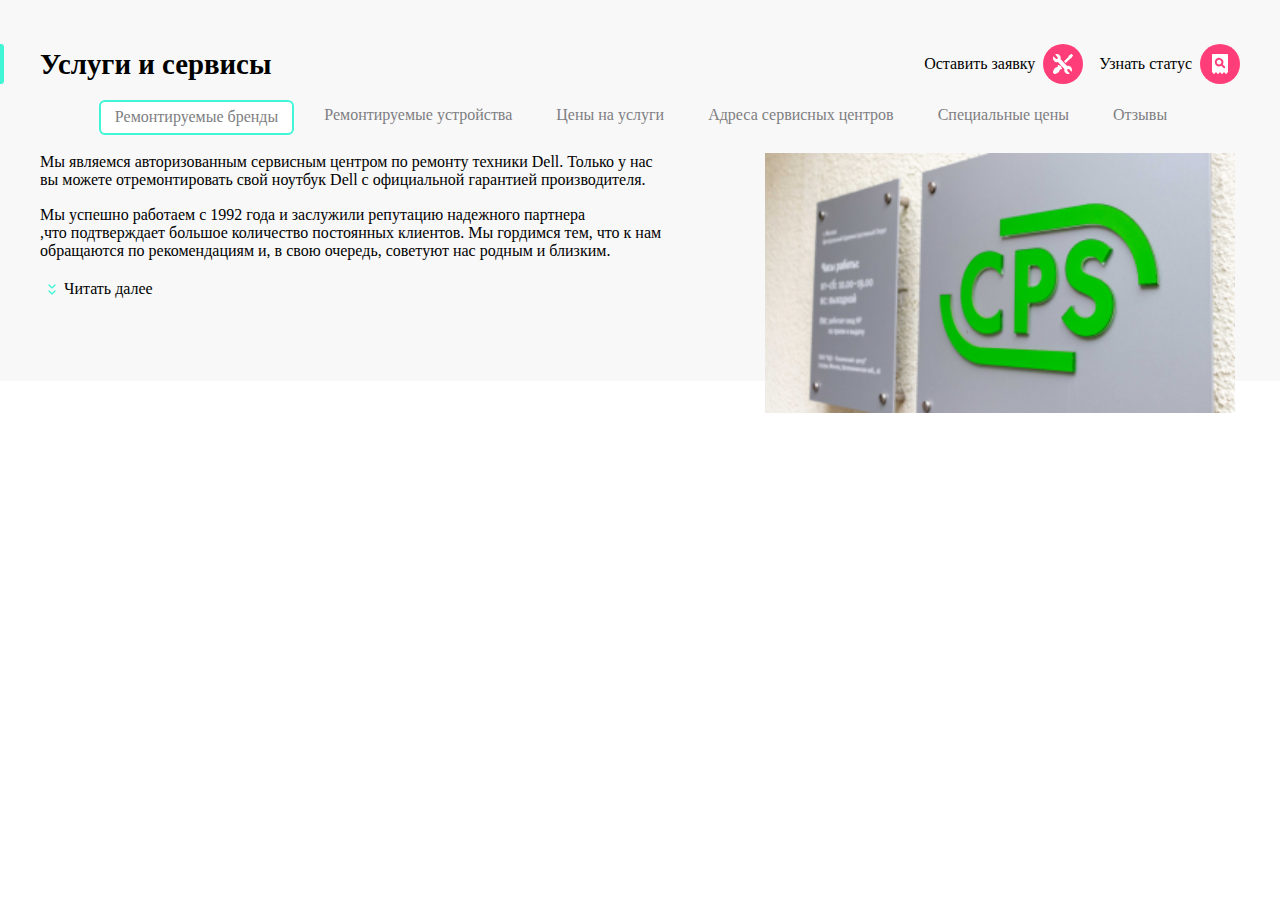
==== main.html @ b9f3ec5d "All files were added to the project" ====
<!DOCTYPE html>
<html lang="en">
<head>
    <meta charset="UTF-8">
    <meta name="viewport" content="width=device-width, initial-scale=1.0">
    <link rel="stylesheet" href="normalize.css">
    <link rel="stylesheet" href="main-header.css">
    <link rel="stylesheet" href="main-main.css">
    <link rel="stylesheet" href="style.css">
    <title>BEM Repair</title>
</head>
<body>
    <header class="header">
        <div class="header__inner">
            <div class="header__menu lg-hidden">
                <button class="header__button button" type="button">
                    <img class="button__icon" src="icons/nav.svg" alt="Навигационный список">
                </button>
                <div class="header__logo logo">
                    <a href="#">
                        <img src="icons/main-logo.svg" alt="Логотип компании CPS">
                    </a>
                </div>
            </div>
            <div class="header__tools">
                <button class="header__button button sm-elem lg-hidden" type="button">
                    <img class="button__icon" src="icons/call.svg" alt="Сделать звонок">
                </button>
                <button class="header__button button sm-elem lg-hidden" type="button">
                    <img class="button__icon" src="icons/chat.svg" alt="Обратная связь">
                </button>
                <button class="header__button button sm-elem lg-hidden" type="button">
                    <img class="button__icon" src="icons/profile.svg" alt="Войти в профиль">
                </button>
                <button class="header__button button" type="button">
                    <span class="button__title lg-elem">Оставить заявку</span>
                    <img class="button__icon" src="icons/repair.svg" alt="Оставить заявку">
                </button>
                <button class="header__button button" type="button">
                    <span class="button__title lg-elem">Узнать статус</span>
                    <img class="button__icon" src="icons/checkstatus.svg" alt="Узнать статус">
                </button>
            </div>
        </div>
    </header>
    <main class="main">
        <div class="main__inner">
            <h1 class="main__title">Услуги и сервисы</h1>
            <nav class="main__nav nav">
                <ul class="nav__list">
                    <li class="nav__item">
                        <a href="#" class="nav__link">
                            Ремонтируемые бренды
                        </a>
                    </li>
                    <li class="nav__item lg-hidden">
                        <a href="#" class="nav__link">
                            Дополнительные услуги
                        </a>
                    </li>
                    <li class="nav__item lg-elem ">
                        <a href="#" class="nav__link">
                            Ремонтируемые устройства
                        </a>
                    </li>
                    <li class="nav__item sm-elem lg-elem">
                        <a href="#" class="nav__link">
                            Цены на услуги
                        </a>
                    </li>
                    <li class="nav__item lg-elem">
                        <a href="#" class="nav__link">
                            Адреса сервисных центров
                        </a>
                    </li>
                    <li class="nav__item sm-elem lg-elem">
                        <a href="#" class="nav__link">
                            Специальные цены
                        </a>
                    </li>
                    <li class="nav__item lg-elem">
                        <a href="#" class="nav__link">
                            Отзывы
                        </a>
                    </li>
                </ul>
            </nav>
            <section class="main__about-us about-us">
                <p class="about-us__text about-us--horizontal-paddings">Мы являемся авторизованным сервисным центром по ремонту техники Dell. Только у нас вы можете отремонтировать свой ноутбук Dell с официальной гарантией производителя.</p>
                <p class="about-us__text sm-elem about-us--horizontal-paddings">Мы успешно работаем с 1992 года и заслужили репутацию надежного партнера<span class="lg-elem">,что подтверждает большое количество постоянных клиентов. Мы гордимся тем, что к нам обращаются по рекомендациям и, в свою очередь, советуют нас родным и близким.</span></p>
                    <div class="about-us__read-more read-more about-us--horizontal-paddings">
                        <input class="read-more__btn"id="read-more" type="button">
                        <svg class="read-more__icon" xmlns="http://www.w3.org/2000/svg" width="24" height="24" fill="none">
                            <path fill="#41F6D7" fill-rule="evenodd" d="M14.5 7.5 12 10 9.5 7.5a.707.707 0 1 0-1 1l2.793 2.793a1 1 0 0 0 1.414 0L15.5 8.5a.707.707 0 0 0-1-1Zm0 6L12 16l-2.5-2.5a.707.707 0 1 0-1 1l2.793 2.793a1 1 0 0 0 1.414 0L15.5 14.5a.707.707 0 0 0-1-1Z" clip-rule="evenodd"/>
                        </svg>
                        <label class="read-more__label"for="read-more">Читать далее</label>
                    </div>
                <img class="about-us__photo" src="img/Picture Copy.png" alt="О нас">
            </section>
        </div>
    </main>
</body>
</html>
---- main-header.css ----
/* настройки внешнего блока */


.header__inner {
    min-height: 88px;
    padding: 0 16px 0 16px;

    display: flex;
    justify-content: space-between;
    align-items: center;

    position: relative;

}
     @media (min-width: 768px) {
        .header__inner {
            padding: 0px 24px 0 24px;
        }
    }

        @media (min-width: 1120px) {
            .header__inner {
                padding: 0 40px 0 40px;

                justify-content: end;
            }
        } 

.header__inner::after {
    content: " ";
    
    background: #EAEAEA;
    width: 2px;
    height: 32px;
    border-radius: 1px;

    position: absolute;
    right: 40.5%;
    top: 30px;
}
    @media (min-width: 768px) {
        .header__inner::after { display: none;}
    }


/* внутренние настройки */


/* кнопки */


.header__button {
    display: inline-block;
    padding: 0;

    background-color: white;
    border: none;
}
.header__button:not(:first-child) {
    margin-left: 16px;
}

    @media (min-width: 768px) {
       .header__tools .header__button:nth-last-child(2) {
            margin-left: 32px;
       }
    }

    @media (min-width: 1120px) {
        .button {
            z-index: 2;
            background-color: #F8F8F8;
            display: flex;
            justify-content: end;
            align-items: center;

            position: relative;
            top: 20px;
        }
    }
    
    @media (min-width: 1120px) {
        .button__title {
            margin-right: 8px;
        }
    } 
/* левый блок header  */


 .header__menu {
    display: flex;
    align-items: center;
    justify-content: space-between;
    
    position: relative;
}
    @media (min-width: 768px) {
        .header__menu::before {
            content: " ";
    
            background: #EAEAEA;
            width: 2px;
            height: 32px;
            border-radius: 1px;

            position: absolute;
            left: 43%;
        }
    }

.logo {
    display: inline-block;
    padding-left: 16px;
}
    @media (min-width: 768px) {
        .logo {
            padding-left: 32px;
        }
    }


/* правый блок header  */


.header__tools {
    display: flex;
    align-items: center;
}
    @media (min-width: 768px) {
        .header__tools {position: relative;}
        .header__tools::after {
            content: " ";
    
            background: #EAEAEA;
            width: 2px;
            height: 32px;
            border-radius: 1px;

            position: absolute;
            right: 40%;
        }
    }
        @media (min-width: 1120px) {
            .header__tools::after {
                display: none;
            }
        }
---- main-main.css ----
.main__inner {
    background-color: #F8F8F8;
}
    @media (min-width: 1120px) {
        .main {
            position: relative;
        }
        .main__inner {
            position: absolute;
            top: -88px;
            left: 0;
            right: 0;
        }
    }
/* заголовок */


.main__title {
    font-size: 1.8em;
    padding: 24px 16px 16px 16px;
    margin-top: 0;
    position: relative;
}
    @media (min-width: 768px) {
        .main__title {
            padding: 24px;
        }
    }
        @media (min-width: 1120px) {
            .main__title {
                padding: 48px 40px 0 40px;
            }
        }

.main__title::before {
    content: " ";
    
    background: #41F6D7;
    width: 4px;
    height: 40px;
    border-radius: 0 3px 3px 0;

    position: absolute;
    left: 0px;
    top: 18px;
}
        @media (min-width: 1120px) {
            .main__title::before {
                top: 44px;
            }
        }

/* навигация */


.nav__list {
    list-style-type: none;
    padding: 0 16px 0 16px;
    margin: 0 0 18px 0;

    font-size: 16px;
    /* height: 40px; */

    overflow-x: auto;
    display: flex;
}
    @media (min-width: 768px) {
        .nav__list {
            padding: 0 24px 0 24px;
        }
    }
        @media (min-width: 1120px) {
            .nav__list {
                padding: 0 40px 0 40px;
                overflow-x: visible;
                justify-content: center;
            }
        }

.nav__list::-webkit-scrollbar {
    width: 0;
}

.nav__item {
    
    padding: 6px 14px 6px 14px;
    min-width: fit-content;
    margin-left: 16px;
}

.nav__item:first-child {
    margin-left: 0;
    border: 2px solid #41F6D7;
    border-radius: 6px;
    background-color: #fff;
}

.nav__link {
    color: #7E7E82;
    text-decoration: none;
    align-self: center;
}

/* о нас */

    @media (min-width: 768px) {
        .main__about-us {
            position: relative;
            padding-bottom: 40px;
        }
    }
        @media (min-width: 1120px) {
            .main__about-us {
                position: relative;
                padding-bottom: 80px;
            }
        }
       

.about-us__text {
    margin: 0 0 16px 0;
}
    @media (min-width: 768px) {
        .about-us__text, .read-more {
            width: 55%;
        }
    }

.about-us__photo {
    width: 100%;
    height: auto;
}
    @media (min-width: 768px) {
        .about-us__photo {
            width: 310px;
            height: 170px;
            
            position: absolute;
            top: 0px;
            right: 3.5%;
        }
    }
        @media (min-width: 1120px) {
            .about-us__photo {
                width: 470px;
                height: 260px;
                
                position: absolute;
                top: 0px;
                right: 3.5%;
            }
        }


/* читать больше  */


.about-us__read-more {
    padding-left: 16px;
    margin-bottom: 18px;
    position: relative;

    display: flex;
    align-items: center;
}

    @media (min-width: 768px) {
        .about-us__read-more {
            margin-bottom: 0;
        }
    }

.read-more__btn {
    position: absolute;
    left: 20px;
    z-index: -1;
    opacity: 0;
}

.read-more__icon {
    vertical-align: center;
}

/* отступы по бокам "о нас" */

.about-us--horizontal-paddings {
    padding: 0 16px 0 16px;
}
    @media (min-width: 768px) {
        .about-us--horizontal-paddings {
            padding: 0 24px 0 24px;
        
        }
    }
        @media (min-width: 1120px) {
            .about-us--horizontal-paddings {
                padding: 0 40px 0 40px
            }
        }
---- style.css ----
html {
    box-sizing: border-box;
}

*, *::after, *::before {
    box-sizing: inherit;
}

.body {
    min-width: 320px;
    overflow-x: hidden;
    font-size: 14px;
    font-family: 'Times New Roman', serif;
}

.lg-elem {
    display: none;
}

.sm-elem {
    display: none;
}
    @media (min-width: 768px) {
        .sm-elem {display: block;}
    }

@media (min-width: 1120px) {
    .lg-hidden {
        display: none;
    }
}

@media (min-width: 1120px) {
    .lg-elem {
        display: block;
    }
}
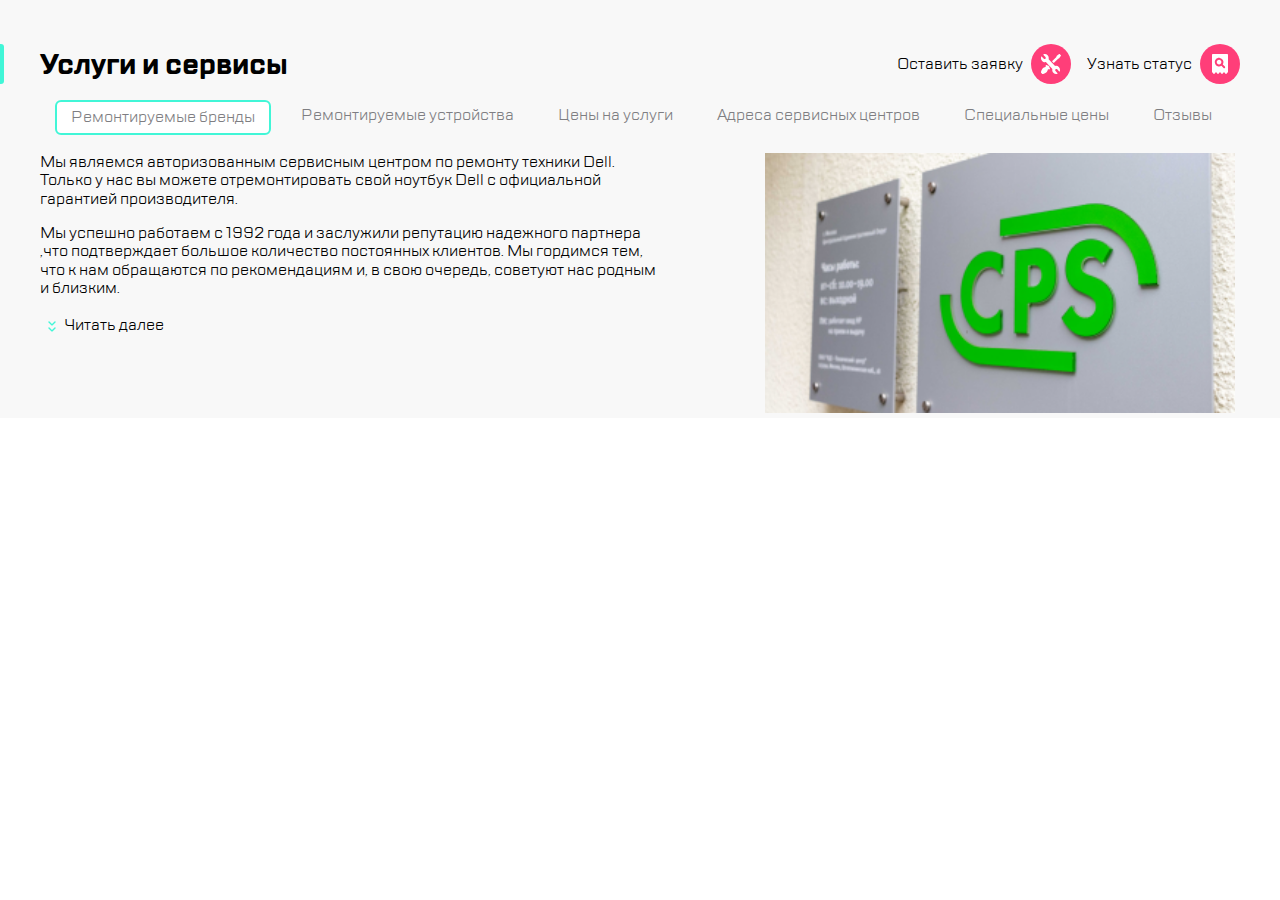
==== commit 9ac53060: "Added a font folder" ====
--- a/main.html
+++ b/main.html
@@ -7,9 +7,10 @@
     <link rel="stylesheet" href="main-header.css">
     <link rel="stylesheet" href="main-main.css">
     <link rel="stylesheet" href="style.css">
+    <link href="/fonts/stylesheet.css" rel="stylesheet">
     <title>BEM Repair</title>
 </head>
-<body>
+<body style="font-family: 'TT Lakes'; font-weight: normal">
     <header class="header">
         <div class="header__inner">
             <div class="header__menu lg-hidden">
--- a/style.css
+++ b/style.css
@@ -9,8 +9,10 @@
 .body {
     min-width: 320px;
     overflow-x: hidden;
-    font-size: 14px;
-    font-family: 'Times New Roman', serif;
+    font-size: 16px;
+    font-family: 'TT Lakes';
+    font-weight: normal;
+    font-style: normal;
 }
 
 .lg-elem {
--- a/fonts/stylesheet.css
+++ b/fonts/stylesheet.css
@@ -0,0 +1,594 @@
+@font-face {
+    font-family: 'TT Lakes';
+    src: url('TTLakes-Italic.eot');
+    src: local('TT Lakes Italic'), local('TTLakes-Italic'),
+        url('TTLakes-Italic.eot?#iefix') format('embedded-opentype'),
+        url('TTLakes-Italic.woff') format('woff'),
+        url('TTLakes-Italic.ttf') format('truetype');
+    font-weight: normal;
+    font-style: italic;
+}
+
+@font-face {
+    font-family: 'TT Lakes Condensed';
+    src: url('TTLakesCondensed-ExtraLight.eot');
+    src: local('TT Lakes Condensed ExtraLight'), local('TTLakesCondensed-ExtraLight'),
+        url('TTLakesCondensed-ExtraLight.eot?#iefix') format('embedded-opentype'),
+        url('TTLakesCondensed-ExtraLight.woff') format('woff'),
+        url('TTLakesCondensed-ExtraLight.ttf') format('truetype');
+    font-weight: 200;
+    font-style: normal;
+}
+
+@font-face {
+    font-family: 'TT Lakes Compressed';
+    src: url('TTLakesCompressed-Regular.eot');
+    src: local('TT Lakes Compressed Regular'), local('TTLakesCompressed-Regular'),
+        url('TTLakesCompressed-Regular.eot?#iefix') format('embedded-opentype'),
+        url('TTLakesCompressed-Regular.woff') format('woff'),
+        url('TTLakesCompressed-Regular.ttf') format('truetype');
+    font-weight: normal;
+    font-style: normal;
+}
+
+@font-face {
+    font-family: 'TT Lakes Compressed';
+    src: url('TTLakesCompressed-ThinItalic.eot');
+    src: local('TT Lakes Compressed Thin Italic'), local('TTLakesCompressed-ThinItalic'),
+        url('TTLakesCompressed-ThinItalic.eot?#iefix') format('embedded-opentype'),
+        url('TTLakesCompressed-ThinItalic.woff') format('woff'),
+        url('TTLakesCompressed-ThinItalic.ttf') format('truetype');
+    font-weight: 100;
+    font-style: italic;
+}
+
+@font-face {
+    font-family: 'TT Lakes Condensed';
+    src: url('TTLakesCondensed-Medium.eot');
+    src: local('TT Lakes Condensed Medium'), local('TTLakesCondensed-Medium'),
+        url('TTLakesCondensed-Medium.eot?#iefix') format('embedded-opentype'),
+        url('TTLakesCondensed-Medium.woff') format('woff'),
+        url('TTLakesCondensed-Medium.ttf') format('truetype');
+    font-weight: 500;
+    font-style: normal;
+}
+
+@font-face {
+    font-family: 'TT Lakes Compressed';
+    src: url('TTLakesCompressed-ExtraBoldItalic.eot');
+    src: local('TT Lakes Compressed ExtraBold Italic'), local('TTLakesCompressed-ExtraBoldItalic'),
+        url('TTLakesCompressed-ExtraBoldItalic.eot?#iefix') format('embedded-opentype'),
+        url('TTLakesCompressed-ExtraBoldItalic.woff') format('woff'),
+        url('TTLakesCompressed-ExtraBoldItalic.ttf') format('truetype');
+    font-weight: 800;
+    font-style: italic;
+}
+
+@font-face {
+    font-family: 'TT Lakes';
+    src: url('TTLakes-ExtraLightItalic.eot');
+    src: local('TT Lakes ExtraLight Italic'), local('TTLakes-ExtraLightItalic'),
+        url('TTLakes-ExtraLightItalic.eot?#iefix') format('embedded-opentype'),
+        url('TTLakes-ExtraLightItalic.woff') format('woff'),
+        url('TTLakes-ExtraLightItalic.ttf') format('truetype');
+    font-weight: 200;
+    font-style: italic;
+}
+
+@font-face {
+    font-family: 'TT Lakes';
+    src: url('TTLakes-LightItalic.eot');
+    src: local('TT Lakes Light Italic'), local('TTLakes-LightItalic'),
+        url('TTLakes-LightItalic.eot?#iefix') format('embedded-opentype'),
+        url('TTLakes-LightItalic.woff') format('woff'),
+        url('TTLakes-LightItalic.ttf') format('truetype');
+    font-weight: 300;
+    font-style: italic;
+}
+
+@font-face {
+    font-family: 'TT Lakes';
+    src: url('TTLakes-Thin.eot');
+    src: local('TT Lakes Thin'), local('TTLakes-Thin'),
+        url('TTLakes-Thin.eot?#iefix') format('embedded-opentype'),
+        url('TTLakes-Thin.woff') format('woff'),
+        url('TTLakes-Thin.ttf') format('truetype');
+    font-weight: 100;
+    font-style: normal;
+}
+
+@font-face {
+    font-family: 'TT Lakes';
+    src: url('TTLakes-DemiBoldItalic.eot');
+    src: local('TT Lakes DemiBold Italic'), local('TTLakes-DemiBoldItalic'),
+        url('TTLakes-DemiBoldItalic.eot?#iefix') format('embedded-opentype'),
+        url('TTLakes-DemiBoldItalic.woff') format('woff'),
+        url('TTLakes-DemiBoldItalic.ttf') format('truetype');
+    font-weight: 600;
+    font-style: italic;
+}
+
+@font-face {
+    font-family: 'TT Lakes Condensed';
+    src: url('TTLakesCondensed-Black.eot');
+    src: local('TT Lakes Condensed Black'), local('TTLakesCondensed-Black'),
+        url('TTLakesCondensed-Black.eot?#iefix') format('embedded-opentype'),
+        url('TTLakesCondensed-Black.woff') format('woff'),
+        url('TTLakesCondensed-Black.ttf') format('truetype');
+    font-weight: 900;
+    font-style: normal;
+}
+
+@font-face {
+    font-family: 'TT Lakes Condensed';
+    src: url('TTLakesCondensed-LightItalic.eot');
+    src: local('TT Lakes Condensed Light Italic'), local('TTLakesCondensed-LightItalic'),
+        url('TTLakesCondensed-LightItalic.eot?#iefix') format('embedded-opentype'),
+        url('TTLakesCondensed-LightItalic.woff') format('woff'),
+        url('TTLakesCondensed-LightItalic.ttf') format('truetype');
+    font-weight: 300;
+    font-style: italic;
+}
+
+@font-face {
+    font-family: 'TT Lakes Condensed';
+    src: url('TTLakesCondensed-DemiBold.eot');
+    src: local('TT Lakes Condensed DemiBold'), local('TTLakesCondensed-DemiBold'),
+        url('TTLakesCondensed-DemiBold.eot?#iefix') format('embedded-opentype'),
+        url('TTLakesCondensed-DemiBold.woff') format('woff'),
+        url('TTLakesCondensed-DemiBold.ttf') format('truetype');
+    font-weight: 600;
+    font-style: normal;
+}
+
+@font-face {
+    font-family: 'TT Lakes Compressed';
+    src: url('TTLakesCompressed-ExtraBold.eot');
+    src: local('TT Lakes Compressed ExtraBold'), local('TTLakesCompressed-ExtraBold'),
+        url('TTLakesCompressed-ExtraBold.eot?#iefix') format('embedded-opentype'),
+        url('TTLakesCompressed-ExtraBold.woff') format('woff'),
+        url('TTLakesCompressed-ExtraBold.ttf') format('truetype');
+    font-weight: 800;
+    font-style: normal;
+}
+
+@font-face {
+    font-family: 'TT Lakes';
+    src: url('TTLakes-ExtraBoldItalic.eot');
+    src: local('TT Lakes ExtraBold Italic'), local('TTLakes-ExtraBoldItalic'),
+        url('TTLakes-ExtraBoldItalic.eot?#iefix') format('embedded-opentype'),
+        url('TTLakes-ExtraBoldItalic.woff') format('woff'),
+        url('TTLakes-ExtraBoldItalic.ttf') format('truetype');
+    font-weight: 800;
+    font-style: italic;
+}
+
+@font-face {
+    font-family: 'TT Lakes';
+    src: url('TTLakes-ExtraLight.eot');
+    src: local('TT Lakes ExtraLight'), local('TTLakes-ExtraLight'),
+        url('TTLakes-ExtraLight.eot?#iefix') format('embedded-opentype'),
+        url('TTLakes-ExtraLight.woff') format('woff'),
+        url('TTLakes-ExtraLight.ttf') format('truetype');
+    font-weight: 200;
+    font-style: normal;
+}
+
+@font-face {
+    font-family: 'TT Lakes Condensed';
+    src: url('TTLakesCondensed-Bold.eot');
+    src: local('TT Lakes Condensed Bold'), local('TTLakesCondensed-Bold'),
+        url('TTLakesCondensed-Bold.eot?#iefix') format('embedded-opentype'),
+        url('TTLakesCondensed-Bold.woff') format('woff'),
+        url('TTLakesCondensed-Bold.ttf') format('truetype');
+    font-weight: bold;
+    font-style: normal;
+}
+
+@font-face {
+    font-family: 'TT Lakes Condensed';
+    src: url('TTLakesCondensed-ThinItalic.eot');
+    src: local('TT Lakes Condensed Thin Italic'), local('TTLakesCondensed-ThinItalic'),
+        url('TTLakesCondensed-ThinItalic.eot?#iefix') format('embedded-opentype'),
+        url('TTLakesCondensed-ThinItalic.woff') format('woff'),
+        url('TTLakesCondensed-ThinItalic.ttf') format('truetype');
+    font-weight: 100;
+    font-style: italic;
+}
+
+@font-face {
+    font-family: 'TT Lakes Condensed';
+    src: url('TTLakesCondensed-ExtraBoldItalic.eot');
+    src: local('TT Lakes Condensed ExtraBold Italic'), local('TTLakesCondensed-ExtraBoldItalic'),
+        url('TTLakesCondensed-ExtraBoldItalic.eot?#iefix') format('embedded-opentype'),
+        url('TTLakesCondensed-ExtraBoldItalic.woff') format('woff'),
+        url('TTLakesCondensed-ExtraBoldItalic.ttf') format('truetype');
+    font-weight: 800;
+    font-style: italic;
+}
+
+@font-face {
+    font-family: 'TT Lakes Compressed';
+    src: url('TTLakesCompressed-Medium.eot');
+    src: local('TT Lakes Compressed Medium'), local('TTLakesCompressed-Medium'),
+        url('TTLakesCompressed-Medium.eot?#iefix') format('embedded-opentype'),
+        url('TTLakesCompressed-Medium.woff') format('woff'),
+        url('TTLakesCompressed-Medium.ttf') format('truetype');
+    font-weight: 500;
+    font-style: normal;
+}
+
+@font-face {
+    font-family: 'TT Lakes Condensed';
+    src: url('TTLakesCondensed-Thin.eot');
+    src: local('TT Lakes Condensed Thin'), local('TTLakesCondensed-Thin'),
+        url('TTLakesCondensed-Thin.eot?#iefix') format('embedded-opentype'),
+        url('TTLakesCondensed-Thin.woff') format('woff'),
+        url('TTLakesCondensed-Thin.ttf') format('truetype');
+    font-weight: 100;
+    font-style: normal;
+}
+
+@font-face {
+    font-family: 'TT Lakes Compressed';
+    src: url('TTLakesCompressed-Italic.eot');
+    src: local('TT Lakes Compressed Italic'), local('TTLakesCompressed-Italic'),
+        url('TTLakesCompressed-Italic.eot?#iefix') format('embedded-opentype'),
+        url('TTLakesCompressed-Italic.woff') format('woff'),
+        url('TTLakesCompressed-Italic.ttf') format('truetype');
+    font-weight: normal;
+    font-style: italic;
+}
+
+@font-face {
+    font-family: 'TT Lakes Compressed';
+    src: url('TTLakesCompressed-Light.eot');
+    src: local('TT Lakes Compressed Light'), local('TTLakesCompressed-Light'),
+        url('TTLakesCompressed-Light.eot?#iefix') format('embedded-opentype'),
+        url('TTLakesCompressed-Light.woff') format('woff'),
+        url('TTLakesCompressed-Light.ttf') format('truetype');
+    font-weight: 300;
+    font-style: normal;
+}
+
+@font-face {
+    font-family: 'TT Lakes Compressed';
+    src: url('TTLakesCompressed-LightItalic.eot');
+    src: local('TT Lakes Compressed Light Italic'), local('TTLakesCompressed-LightItalic'),
+        url('TTLakesCompressed-LightItalic.eot?#iefix') format('embedded-opentype'),
+        url('TTLakesCompressed-LightItalic.woff') format('woff'),
+        url('TTLakesCompressed-LightItalic.ttf') format('truetype');
+    font-weight: 300;
+    font-style: italic;
+}
+
+@font-face {
+    font-family: 'TT Lakes Condensed';
+    src: url('TTLakesCondensed-Regular.eot');
+    src: local('TT Lakes Condensed Regular'), local('TTLakesCondensed-Regular'),
+        url('TTLakesCondensed-Regular.eot?#iefix') format('embedded-opentype'),
+        url('TTLakesCondensed-Regular.woff') format('woff'),
+        url('TTLakesCondensed-Regular.ttf') format('truetype');
+    font-weight: normal;
+    font-style: normal;
+}
+
+@font-face {
+    font-family: 'TT Lakes Condensed';
+    src: url('TTLakesCondensed-Light.eot');
+    src: local('TT Lakes Condensed Light'), local('TTLakesCondensed-Light'),
+        url('TTLakesCondensed-Light.eot?#iefix') format('embedded-opentype'),
+        url('TTLakesCondensed-Light.woff') format('woff'),
+        url('TTLakesCondensed-Light.ttf') format('truetype');
+    font-weight: 300;
+    font-style: normal;
+}
+
+@font-face {
+    font-family: 'TT Lakes';
+    src: url('TTLakes-Bold.eot');
+    src: local('TT Lakes Bold'), local('TTLakes-Bold'),
+        url('TTLakes-Bold.eot?#iefix') format('embedded-opentype'),
+        url('TTLakes-Bold.woff') format('woff'),
+        url('TTLakes-Bold.ttf') format('truetype');
+    font-weight: bold;
+    font-style: normal;
+}
+
+@font-face {
+    font-family: 'TT Lakes';
+    src: url('TTLakes-DemiBold.eot');
+    src: local('TT Lakes DemiBold'), local('TTLakes-DemiBold'),
+        url('TTLakes-DemiBold.eot?#iefix') format('embedded-opentype'),
+        url('TTLakes-DemiBold.woff') format('woff'),
+        url('TTLakes-DemiBold.ttf') format('truetype');
+    font-weight: 600;
+    font-style: normal;
+}
+
+@font-face {
+    font-family: 'TT Lakes Compressed';
+    src: url('TTLakesCompressed-Thin.eot');
+    src: local('TT Lakes Compressed Thin'), local('TTLakesCompressed-Thin'),
+        url('TTLakesCompressed-Thin.eot?#iefix') format('embedded-opentype'),
+        url('TTLakesCompressed-Thin.woff') format('woff'),
+        url('TTLakesCompressed-Thin.ttf') format('truetype');
+    font-weight: 100;
+    font-style: normal;
+}
+
+@font-face {
+    font-family: 'TT Lakes';
+    src: url('TTLakes-Black.eot');
+    src: local('TT Lakes Black'), local('TTLakes-Black'),
+        url('TTLakes-Black.eot?#iefix') format('embedded-opentype'),
+        url('TTLakes-Black.woff') format('woff'),
+        url('TTLakes-Black.ttf') format('truetype');
+    font-weight: 900;
+    font-style: normal;
+}
+
+@font-face {
+    font-family: 'TT Lakes';
+    src: url('TTLakes-MediumItalic.eot');
+    src: local('TT Lakes Medium Italic'), local('TTLakes-MediumItalic'),
+        url('TTLakes-MediumItalic.eot?#iefix') format('embedded-opentype'),
+        url('TTLakes-MediumItalic.woff') format('woff'),
+        url('TTLakes-MediumItalic.ttf') format('truetype');
+    font-weight: 500;
+    font-style: italic;
+}
+
+@font-face {
+    font-family: 'TT Lakes Condensed';
+    src: url('TTLakesCondensed-ExtraBold.eot');
+    src: local('TT Lakes Condensed ExtraBold'), local('TTLakesCondensed-ExtraBold'),
+        url('TTLakesCondensed-ExtraBold.eot?#iefix') format('embedded-opentype'),
+        url('TTLakesCondensed-ExtraBold.woff') format('woff'),
+        url('TTLakesCondensed-ExtraBold.ttf') format('truetype');
+    font-weight: 800;
+    font-style: normal;
+}
+
+@font-face {
+    font-family: 'TT Lakes Condensed';
+    src: url('TTLakesCondensed-ExtraLightItalic.eot');
+    src: local('TT Lakes Condensed ExtraLight Italic'), local('TTLakesCondensed-ExtraLightItalic'),
+        url('TTLakesCondensed-ExtraLightItalic.eot?#iefix') format('embedded-opentype'),
+        url('TTLakesCondensed-ExtraLightItalic.woff') format('woff'),
+        url('TTLakesCondensed-ExtraLightItalic.ttf') format('truetype');
+    font-weight: 200;
+    font-style: italic;
+}
+
+@font-face {
+    font-family: 'TT Lakes';
+    src: url('TTLakes-Medium.eot');
+    src: local('TT Lakes Medium'), local('TTLakes-Medium'),
+        url('TTLakes-Medium.eot?#iefix') format('embedded-opentype'),
+        url('TTLakes-Medium.woff') format('woff'),
+        url('TTLakes-Medium.ttf') format('truetype');
+    font-weight: 500;
+    font-style: normal;
+}
+
+@font-face {
+    font-family: 'TT Lakes Condensed';
+    src: url('TTLakesCondensed-DemiBoldItalic.eot');
+    src: local('TT Lakes Condensed DemiBold Italic'), local('TTLakesCondensed-DemiBoldItalic'),
+        url('TTLakesCondensed-DemiBoldItalic.eot?#iefix') format('embedded-opentype'),
+        url('TTLakesCondensed-DemiBoldItalic.woff') format('woff'),
+        url('TTLakesCondensed-DemiBoldItalic.ttf') format('truetype');
+    font-weight: 600;
+    font-style: italic;
+}
+
+@font-face {
+    font-family: 'TT Lakes Compressed';
+    src: url('TTLakesCompressed-BoldItalic.eot');
+    src: local('TT Lakes Compressed Bold Italic'), local('TTLakesCompressed-BoldItalic'),
+        url('TTLakesCompressed-BoldItalic.eot?#iefix') format('embedded-opentype'),
+        url('TTLakesCompressed-BoldItalic.woff') format('woff'),
+        url('TTLakesCompressed-BoldItalic.ttf') format('truetype');
+    font-weight: bold;
+    font-style: italic;
+}
+
+@font-face {
+    font-family: 'TT Lakes Compressed';
+    src: url('TTLakesCompressed-ExtraLightItalic.eot');
+    src: local('TT Lakes Compressed ExtraLight Italic'), local('TTLakesCompressed-ExtraLightItalic'),
+        url('TTLakesCompressed-ExtraLightItalic.eot?#iefix') format('embedded-opentype'),
+        url('TTLakesCompressed-ExtraLightItalic.woff') format('woff'),
+        url('TTLakesCompressed-ExtraLightItalic.ttf') format('truetype');
+    font-weight: 200;
+    font-style: italic;
+}
+
+@font-face {
+    font-family: 'TT Lakes';
+    src: url('TTLakes-Regular.eot');
+    src: local('TT Lakes Regular'), local('TTLakes-Regular'),
+        url('TTLakes-Regular.eot?#iefix') format('embedded-opentype'),
+        url('TTLakes-Regular.woff') format('woff'),
+        url('TTLakes-Regular.ttf') format('truetype');
+    font-weight: normal;
+    font-style: normal;
+}
+
+@font-face {
+    font-family: 'TT Lakes';
+    src: url('TTLakes-BoldItalic.eot');
+    src: local('TT Lakes Bold Italic'), local('TTLakes-BoldItalic'),
+        url('TTLakes-BoldItalic.eot?#iefix') format('embedded-opentype'),
+        url('TTLakes-BoldItalic.woff') format('woff'),
+        url('TTLakes-BoldItalic.ttf') format('truetype');
+    font-weight: bold;
+    font-style: italic;
+}
+
+@font-face {
+    font-family: 'TT Lakes Condensed';
+    src: url('TTLakesCondensed-MediumItalic.eot');
+    src: local('TT Lakes Condensed Medium Italic'), local('TTLakesCondensed-MediumItalic'),
+        url('TTLakesCondensed-MediumItalic.eot?#iefix') format('embedded-opentype'),
+        url('TTLakesCondensed-MediumItalic.woff') format('woff'),
+        url('TTLakesCondensed-MediumItalic.ttf') format('truetype');
+    font-weight: 500;
+    font-style: italic;
+}
+
+@font-face {
+    font-family: 'TT Lakes Condensed';
+    src: url('TTLakesCondensed-Italic.eot');
+    src: local('TT Lakes Condensed Italic'), local('TTLakesCondensed-Italic'),
+        url('TTLakesCondensed-Italic.eot?#iefix') format('embedded-opentype'),
+        url('TTLakesCondensed-Italic.woff') format('woff'),
+        url('TTLakesCondensed-Italic.ttf') format('truetype');
+    font-weight: normal;
+    font-style: italic;
+}
+
+@font-face {
+    font-family: 'TT Lakes';
+    src: url('TTLakes-ThinItalic.eot');
+    src: local('TT Lakes Thin Italic'), local('TTLakes-ThinItalic'),
+        url('TTLakes-ThinItalic.eot?#iefix') format('embedded-opentype'),
+        url('TTLakes-ThinItalic.woff') format('woff'),
+        url('TTLakes-ThinItalic.ttf') format('truetype');
+    font-weight: 100;
+    font-style: italic;
+}
+
+@font-face {
+    font-family: 'TT Lakes Compressed';
+    src: url('TTLakesCompressed-DemiBold.eot');
+    src: local('TT Lakes Compressed DemiBold'), local('TTLakesCompressed-DemiBold'),
+        url('TTLakesCompressed-DemiBold.eot?#iefix') format('embedded-opentype'),
+        url('TTLakesCompressed-DemiBold.woff') format('woff'),
+        url('TTLakesCompressed-DemiBold.ttf') format('truetype');
+    font-weight: 600;
+    font-style: normal;
+}
+
+@font-face {
+    font-family: 'TT Lakes';
+    src: url('TTLakes-BlackItalic.eot');
+    src: local('TT Lakes Black Italic'), local('TTLakes-BlackItalic'),
+        url('TTLakes-BlackItalic.eot?#iefix') format('embedded-opentype'),
+        url('TTLakes-BlackItalic.woff') format('woff'),
+        url('TTLakes-BlackItalic.ttf') format('truetype');
+    font-weight: 900;
+    font-style: italic;
+}
+
+@font-face {
+    font-family: 'TT Lakes Compressed';
+    src: url('TTLakesCompressed-Bold.eot');
+    src: local('TT Lakes Compressed Bold'), local('TTLakesCompressed-Bold'),
+        url('TTLakesCompressed-Bold.eot?#iefix') format('embedded-opentype'),
+        url('TTLakesCompressed-Bold.woff') format('woff'),
+        url('TTLakesCompressed-Bold.ttf') format('truetype');
+    font-weight: bold;
+    font-style: normal;
+}
+
+@font-face {
+    font-family: 'TT Lakes Condensed';
+    src: url('TTLakesCondensed-BlackItalic.eot');
+    src: local('TT Lakes Condensed Black Italic'), local('TTLakesCondensed-BlackItalic'),
+        url('TTLakesCondensed-BlackItalic.eot?#iefix') format('embedded-opentype'),
+        url('TTLakesCondensed-BlackItalic.woff') format('woff'),
+        url('TTLakesCondensed-BlackItalic.ttf') format('truetype');
+    font-weight: 900;
+    font-style: italic;
+}
+
+@font-face {
+    font-family: 'TT Lakes Compressed';
+    src: url('TTLakesCompressed-MediumItalic.eot');
+    src: local('TT Lakes Compressed Medium Italic'), local('TTLakesCompressed-MediumItalic'),
+        url('TTLakesCompressed-MediumItalic.eot?#iefix') format('embedded-opentype'),
+        url('TTLakesCompressed-MediumItalic.woff') format('woff'),
+        url('TTLakesCompressed-MediumItalic.ttf') format('truetype');
+    font-weight: 500;
+    font-style: italic;
+}
+
+@font-face {
+    font-family: 'TT Lakes Condensed';
+    src: url('TTLakesCondensed-BoldItalic.eot');
+    src: local('TT Lakes Condensed Bold Italic'), local('TTLakesCondensed-BoldItalic'),
+        url('TTLakesCondensed-BoldItalic.eot?#iefix') format('embedded-opentype'),
+        url('TTLakesCondensed-BoldItalic.woff') format('woff'),
+        url('TTLakesCondensed-BoldItalic.ttf') format('truetype');
+    font-weight: bold;
+    font-style: italic;
+}
+
+@font-face {
+    font-family: 'TT Lakes Compressed';
+    src: url('TTLakesCompressed-ExtraLight.eot');
+    src: local('TT Lakes Compressed ExtraLight'), local('TTLakesCompressed-ExtraLight'),
+        url('TTLakesCompressed-ExtraLight.eot?#iefix') format('embedded-opentype'),
+        url('TTLakesCompressed-ExtraLight.woff') format('woff'),
+        url('TTLakesCompressed-ExtraLight.ttf') format('truetype');
+    font-weight: 200;
+    font-style: normal;
+}
+
+@font-face {
+    font-family: 'TT Lakes';
+    src: url('TTLakes-ExtraBold.eot');
+    src: local('TT Lakes ExtraBold'), local('TTLakes-ExtraBold'),
+        url('TTLakes-ExtraBold.eot?#iefix') format('embedded-opentype'),
+        url('TTLakes-ExtraBold.woff') format('woff'),
+        url('TTLakes-ExtraBold.ttf') format('truetype');
+    font-weight: 800;
+    font-style: normal;
+}
+
+@font-face {
+    font-family: 'TT Lakes Compressed';
+    src: url('TTLakesCompressed-DemiBoldItalic.eot');
+    src: local('TT Lakes Compressed DemiBold Italic'), local('TTLakesCompressed-DemiBoldItalic'),
+        url('TTLakesCompressed-DemiBoldItalic.eot?#iefix') format('embedded-opentype'),
+        url('TTLakesCompressed-DemiBoldItalic.woff') format('woff'),
+        url('TTLakesCompressed-DemiBoldItalic.ttf') format('truetype');
+    font-weight: 600;
+    font-style: italic;
+}
+
+@font-face {
+    font-family: 'TT Lakes Compressed';
+    src: url('TTLakesCompressed-BlackItalic.eot');
+    src: local('TT Lakes Compressed Black Italic'), local('TTLakesCompressed-BlackItalic'),
+        url('TTLakesCompressed-BlackItalic.eot?#iefix') format('embedded-opentype'),
+        url('TTLakesCompressed-BlackItalic.woff') format('woff'),
+        url('TTLakesCompressed-BlackItalic.ttf') format('truetype');
+    font-weight: 900;
+    font-style: italic;
+}
+
+@font-face {
+    font-family: 'TT Lakes';
+    src: url('TTLakes-Light.eot');
+    src: local('TT Lakes Light'), local('TTLakes-Light'),
+        url('TTLakes-Light.eot?#iefix') format('embedded-opentype'),
+        url('TTLakes-Light.woff') format('woff'),
+        url('TTLakes-Light.ttf') format('truetype');
+    font-weight: 300;
+    font-style: normal;
+}
+
+@font-face {
+    font-family: 'TT Lakes Compressed';
+    src: url('TTLakesCompressed-Black.eot');
+    src: local('TT Lakes Compressed Black'), local('TTLakesCompressed-Black'),
+        url('TTLakesCompressed-Black.eot?#iefix') format('embedded-opentype'),
+        url('TTLakesCompressed-Black.woff') format('woff'),
+        url('TTLakesCompressed-Black.ttf') format('truetype');
+    font-weight: 900;
+    font-style: normal;
+}
+
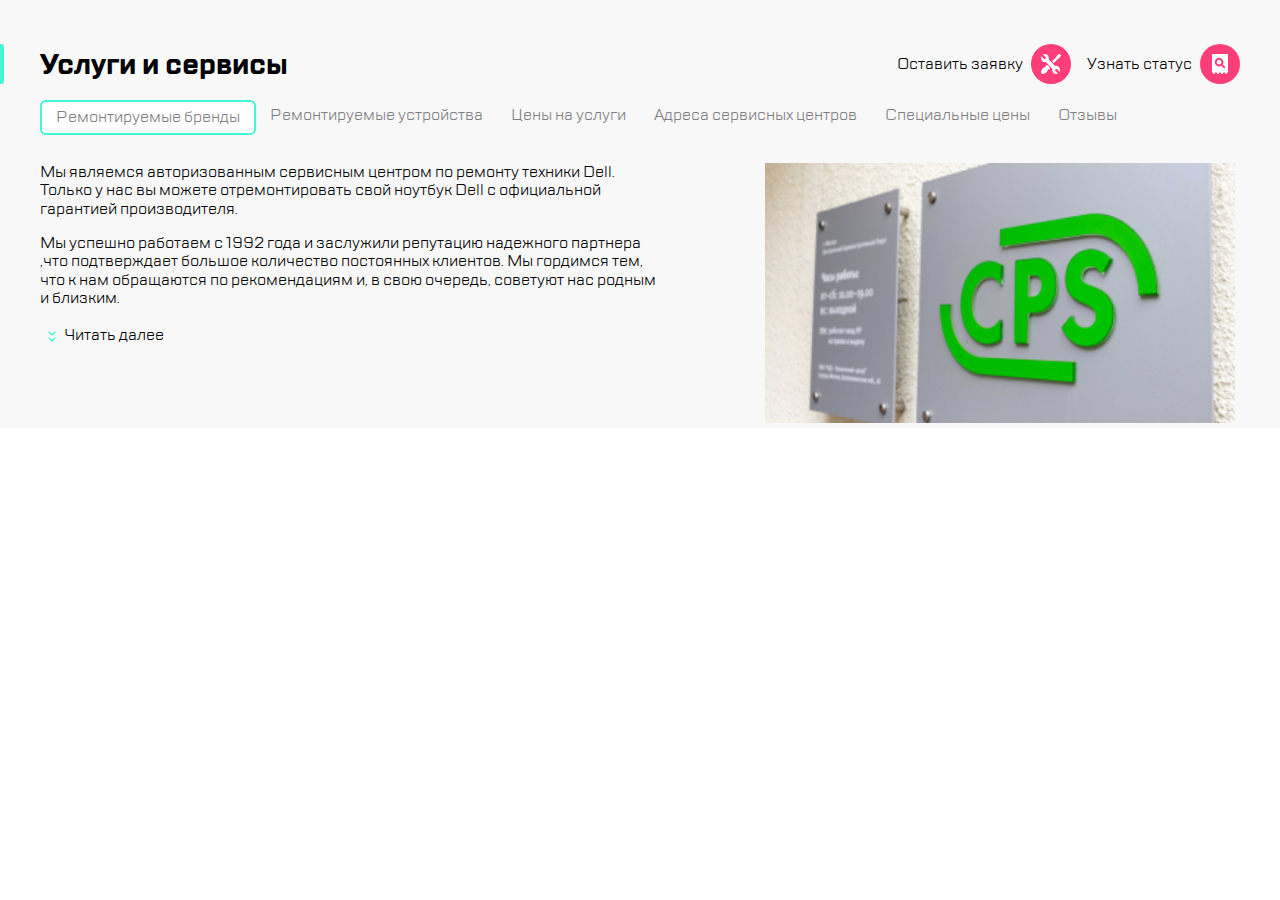
==== commit 08958605: "Fixed some element's names in HTML and CSS" ====
--- a/main.html
+++ b/main.html
@@ -12,7 +12,7 @@
 </head>
 <body style="font-family: 'TT Lakes'; font-weight: normal">
     <header class="header">
-        <div class="header__inner">
+        <div class="header__wrapper">
             <div class="header__menu lg-hidden">
                 <button class="header__button button" type="button">
                     <img class="button__icon" src="icons/nav.svg" alt="Навигационный список">
@@ -24,28 +24,28 @@
                 </div>
             </div>
             <div class="header__tools">
-                <button class="header__button button sm-elem lg-hidden" type="button">
+                <button class="header__button button sm-visible lg-hidden" type="button">
                     <img class="button__icon" src="icons/call.svg" alt="Сделать звонок">
                 </button>
-                <button class="header__button button sm-elem lg-hidden" type="button">
+                <button class="header__button button sm-visible lg-hidden" type="button">
                     <img class="button__icon" src="icons/chat.svg" alt="Обратная связь">
                 </button>
-                <button class="header__button button sm-elem lg-hidden" type="button">
+                <button class="header__button button sm-visible lg-hidden" type="button">
                     <img class="button__icon" src="icons/profile.svg" alt="Войти в профиль">
                 </button>
                 <button class="header__button button" type="button">
-                    <span class="button__title lg-elem">Оставить заявку</span>
+                    <span class="button__title lg-visible">Оставить заявку</span>
                     <img class="button__icon" src="icons/repair.svg" alt="Оставить заявку">
                 </button>
                 <button class="header__button button" type="button">
-                    <span class="button__title lg-elem">Узнать статус</span>
+                    <span class="button__title lg-visible">Узнать статус</span>
                     <img class="button__icon" src="icons/checkstatus.svg" alt="Узнать статус">
                 </button>
             </div>
         </div>
     </header>
     <main class="main">
-        <div class="main__inner">
+        <div class="main__wrapper">
             <h1 class="main__title">Услуги и сервисы</h1>
             <nav class="main__nav nav">
                 <ul class="nav__list">
@@ -59,27 +59,27 @@
                             Дополнительные услуги
                         </a>
                     </li>
-                    <li class="nav__item lg-elem ">
+                    <li class="nav__item lg-visible ">
                         <a href="#" class="nav__link">
                             Ремонтируемые устройства
                         </a>
                     </li>
-                    <li class="nav__item sm-elem lg-elem">
+                    <li class="nav__item sm-visible lg-visible">
                         <a href="#" class="nav__link">
                             Цены на услуги
                         </a>
                     </li>
-                    <li class="nav__item lg-elem">
+                    <li class="nav__item lg-visible">
                         <a href="#" class="nav__link">
                             Адреса сервисных центров
                         </a>
                     </li>
-                    <li class="nav__item sm-elem lg-elem">
+                    <li class="nav__item sm-visible lg-visible">
                         <a href="#" class="nav__link">
                             Специальные цены
                         </a>
                     </li>
-                    <li class="nav__item lg-elem">
+                    <li class="nav__item lg-visible">
                         <a href="#" class="nav__link">
                             Отзывы
                         </a>
@@ -88,9 +88,9 @@
             </nav>
             <section class="main__about-us about-us">
                 <p class="about-us__text about-us--horizontal-paddings">Мы являемся авторизованным сервисным центром по ремонту техники Dell. Только у нас вы можете отремонтировать свой ноутбук Dell с официальной гарантией производителя.</p>
-                <p class="about-us__text sm-elem about-us--horizontal-paddings">Мы успешно работаем с 1992 года и заслужили репутацию надежного партнера<span class="lg-elem">,что подтверждает большое количество постоянных клиентов. Мы гордимся тем, что к нам обращаются по рекомендациям и, в свою очередь, советуют нас родным и близким.</span></p>
+                <p class="about-us__text sm-visible about-us--horizontal-paddings">Мы успешно работаем с 1992 года и заслужили репутацию надежного партнера<span class="lg-visible">,что подтверждает большое количество постоянных клиентов. Мы гордимся тем, что к нам обращаются по рекомендациям и, в свою очередь, советуют нас родным и близким.</span></p>
                     <div class="about-us__read-more read-more about-us--horizontal-paddings">
-                        <input class="read-more__btn"id="read-more" type="button">
+                        <input class="read-more__button"id="read-more" type="button">
                         <svg class="read-more__icon" xmlns="http://www.w3.org/2000/svg" width="24" height="24" fill="none">
                             <path fill="#41F6D7" fill-rule="evenodd" d="M14.5 7.5 12 10 9.5 7.5a.707.707 0 1 0-1 1l2.793 2.793a1 1 0 0 0 1.414 0L15.5 8.5a.707.707 0 0 0-1-1Zm0 6L12 16l-2.5-2.5a.707.707 0 1 0-1 1l2.793 2.793a1 1 0 0 0 1.414 0L15.5 14.5a.707.707 0 0 0-1-1Z" clip-rule="evenodd"/>
                         </svg>
--- a/main-header.css
+++ b/main-header.css
@@ -2,7 +2,7 @@
  /* настройки внешнего блока */
 
 
-.header__inner {
+.header__wrapper {
     min-height: 88px;
     padding: 0 16px 0 16px;
 
@@ -14,20 +14,20 @@
 
 }
      @media (min-width: 768px) {
-        .header__inner {
+        .header__wrapper {
             padding: 0px 24px 0 24px;
         }
     }
 
         @media (min-width: 1120px) {
-            .header__inner {
+            .header__wrapper {
                 padding: 0 40px 0 40px;
 
                 justify-content: end;
             }
         } 
 
-.header__inner::after {
+.header__wrapper::after {
     content: " ";
     
     background: #EAEAEA;
@@ -40,7 +40,7 @@
     top: 30px;
 }
     @media (min-width: 768px) {
-        .header__inner::after { display: none;}
+        .header__wrapper::after { display: none;}
     }
 
 
--- a/main-main.css
+++ b/main-main.css
@@ -1,11 +1,11 @@
-.main__inner {
+.main__wrapper {
     background-color: #F8F8F8;
 }
     @media (min-width: 1120px) {
         .main {
             position: relative;
         }
-        .main__inner {
+        .main__wrapper {
             position: absolute;
             top: -88px;
             left: 0;
@@ -59,7 +59,6 @@
     margin: 0 0 18px 0;
 
     font-size: 16px;
-    /* height: 40px; */
 
     overflow-x: auto;
     display: flex;
@@ -72,8 +71,8 @@
         @media (min-width: 1120px) {
             .nav__list {
                 padding: 0 40px 0 40px;
-                overflow-x: visible;
-                justify-content: center;
+                justify-content: flex-start;
+                flex-wrap: wrap;
             }
         }
 
@@ -87,6 +86,14 @@
     min-width: fit-content;
     margin-left: 16px;
 }
+    @media (min-width: 1120px) {
+        .nav__item {
+            margin: 0 0 10px 0;
+        }
+        /* .nav__item:first-child, .nav__item:last-child  {
+            margin: 0;
+        } */
+    }
 
 .nav__item:first-child {
     margin-left: 0;
@@ -170,7 +177,7 @@
         }
     }
 
-.read-more__btn {
+.read-more__button {
     position: absolute;
     left: 20px;
     z-index: -1;
--- a/style.css
+++ b/style.css
@@ -15,15 +15,15 @@
     font-style: normal;
 }
 
-.lg-elem {
+.lg-visible {
     display: none;
 }
 
-.sm-elem {
+.sm-visible {
     display: none;
 }
     @media (min-width: 768px) {
-        .sm-elem {display: block;}
+        .sm-visible {display: block;}
     }
 
 @media (min-width: 1120px) {
@@ -33,7 +33,7 @@
 }
 
 @media (min-width: 1120px) {
-    .lg-elem {
+    .lg-visible {
         display: block;
     }
 }
